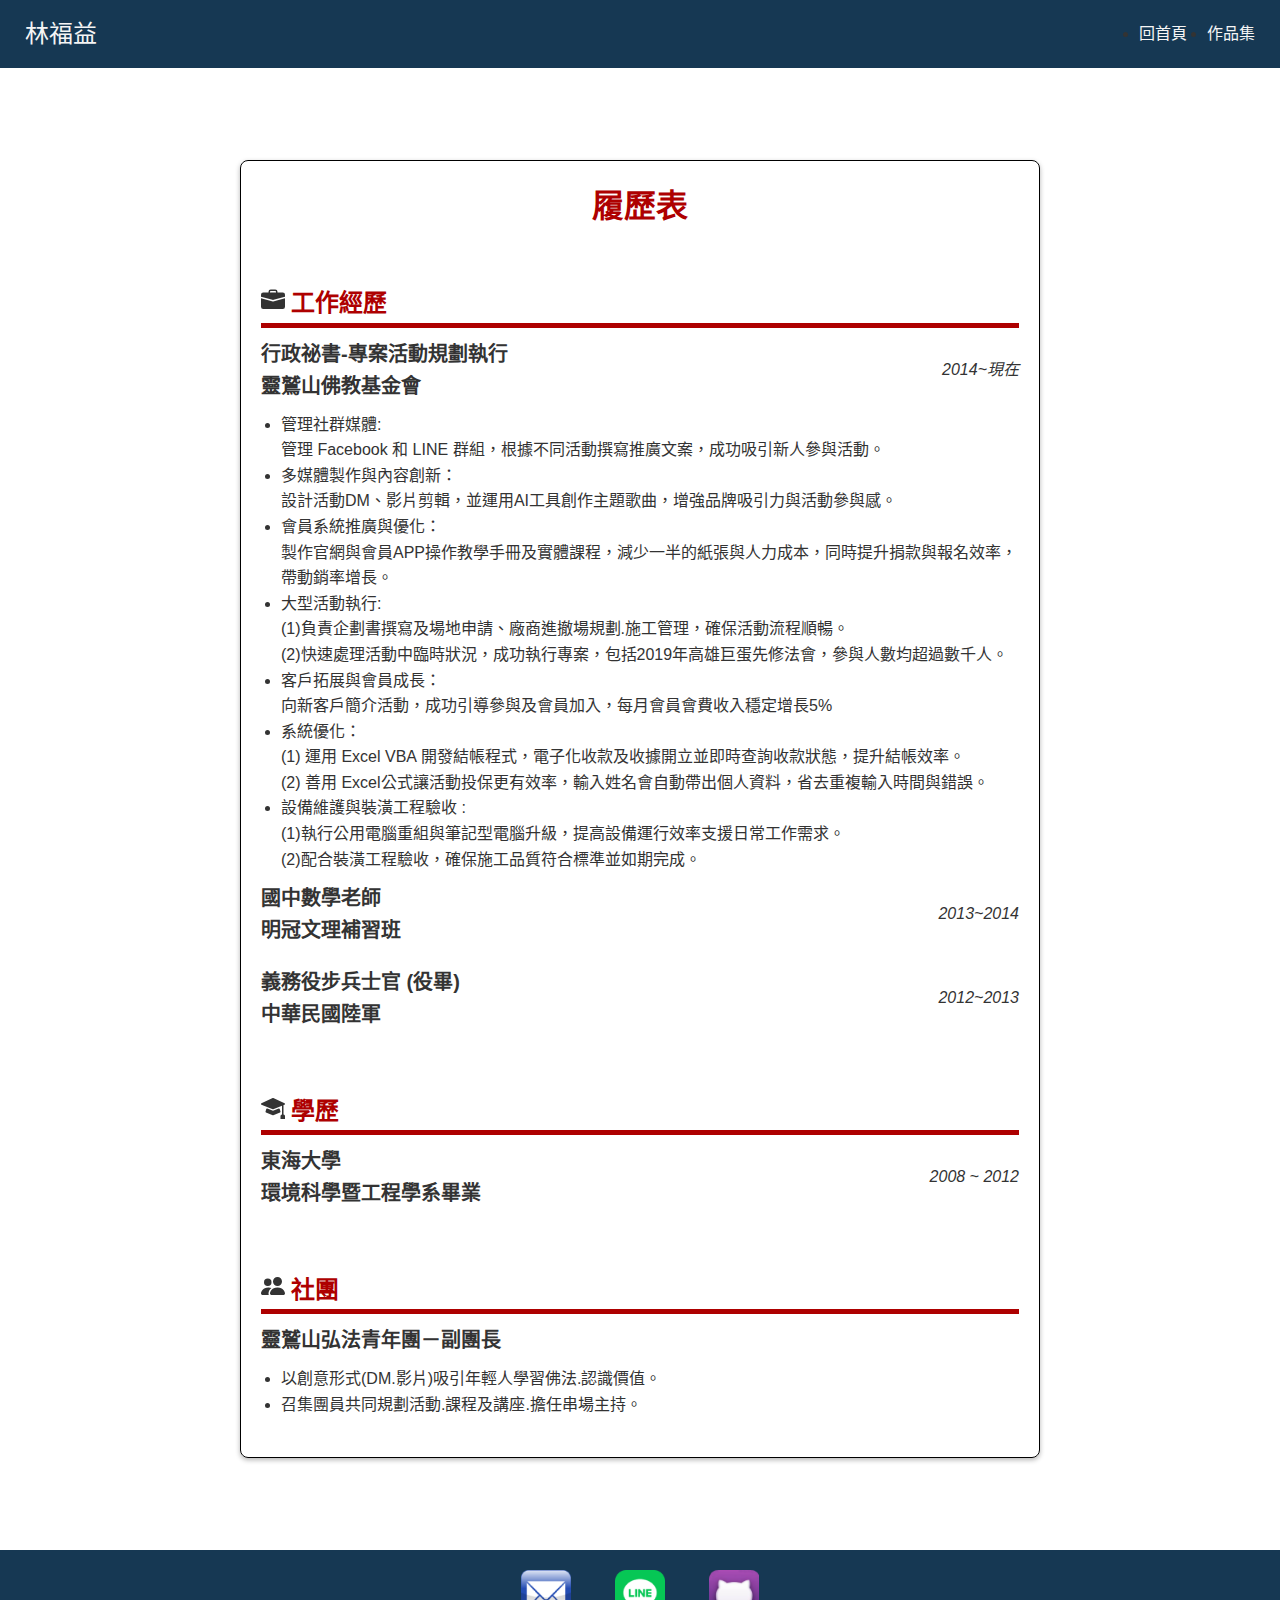
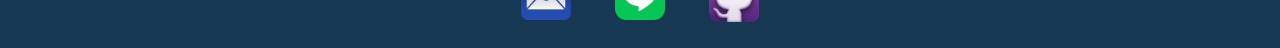
==== resume.html @ 6e5eead7 "Initial commit" ====
<!DOCTYPE html>
<html lang="zh-TW">
<head>
    <meta charset="UTF-8">
    <meta name="viewport" content="width=device-width, initial-scale=1.0">
    <title>Resume</title>
    <link rel="stylesheet" href="./all.css/reset.css">
    <link rel="stylesheet" href="./all.css/universal.css">
    <link rel="stylesheet" href="./all.css/nav_footer.css">
    <link rel="stylesheet" href="./all.css/resume.css">
</head>
<body>
    <nav class="navbar">
        <h1 class="navbar-logo">林福益</h1>
        <ul class="nav-links">
            <li>
                <a href="./index.html">回首頁</a>
            </li>
            <li>
                <a href="./portfolio.html">作品集</a>
            </li>
        </ul>
        <div class="hamburger">
            <div></div>
            <div></div>
            <div></div>
        </div>
    </nav>
    <!-- Links for mobile -->
    <ul class="mobile-menu" id="mobileMenu">
        <li>
            <a href="./index.html">回首頁</a>
        </li>
        <li>
            <a href="./portfolio.html">作品集</a>
        </li>
    </ul>
    <div class="container">
    <div class="resume">
        <header>
            <h1 class="resumeTitle">履歷表</h1>
        </header>
        <section class="workExperince">
            <svg xmlns="http://www.w3.org/2000/svg" width="24" height="24" fill="currentColor" class="bi bi-briefcase-fill" viewBox="0 0 16 16" style="position: relative;top:35;">
                <path d="M6.5 1A1.5 1.5 0 0 0 5 2.5V3H1.5A1.5 1.5 0 0 0 0 4.5v1.384l7.614 2.03a1.5 1.5 0 0 0 .772 0L16 5.884V4.5A1.5 1.5 0 0 0 14.5 3H11v-.5A1.5 1.5 0 0 0 9.5 1zm0 1h3a.5.5 0 0 1 .5.5V3H6v-.5a.5.5 0 0 1 .5-.5"/>
                <path d="M0 12.5A1.5 1.5 0 0 0 1.5 14h13a1.5 1.5 0 0 0 1.5-1.5V6.85L8.129 8.947a.5.5 0 0 1-.258 0L0 6.85z"/>
              </svg>
            <h2>工作經歷</h2>
            <div class="job">
                <div class="positionTime">    
                    <h3>行政祕書-專案活動規劃執行  
                    </br>靈鷲山佛教基金會</h3>
                    <p>2014~現在</p>
                </div>
                <ul>
                    <li>
                        管理社群媒體:
                        </br>管理 Facebook 和 LINE 群組，根據不同活動撰寫推廣文案，成功吸引新人參與活動。
                    </li>
                    <li>
                        多媒體製作與內容創新：
                        </br>設計活動DM、影片剪輯，並運用AI工具創作主題歌曲，增強品牌吸引力與活動參與感。 
                    </li>
                    <li>
                        會員系統推廣與優化：
                        </br>製作官網與會員APP操作教學手冊及實體課程，減少一半的紙張與人力成本，同時提升捐款與報名效率，帶動銷率增長。    
                    </li>
                    <li>
                        大型活動執行:
                        </br>(1)負責企劃書撰寫及場地申請、廠商進撤場規劃.施工管理，確保活動流程順暢。
                        </br>(2)快速處理活動中臨時狀況，成功執行專案，包括2019年高雄巨蛋先修法會，參與人數均超過數千人。  
                    </li>
                    <li>
                        客戶拓展與會員成長：
                        </br>向新客戶簡介活動，成功引導參與及會員加入，每月會員會費收入穩定增長5%
                    </li>
                    <li>
                        系統優化：
                        </br>(1) 運用 Excel VBA 開發結帳程式，電子化收款及收據開立並即時查詢收款狀態，提升結帳效率。
                        </br>(2) 善用 Excel公式讓活動投保更有效率，輸入姓名會自動帶出個人資料，省去重複輸入時間與錯誤。            
                    </li>
                    <li>
                        設備維護與裝潢工程驗收 :
                        </br>(1)執行公用電腦重組與筆記型電腦升級，提高設備運行效率支援日常工作需求。
                        </br>(2)配合裝潢工程驗收，確保施工品質符合標準並如期完成。
                    </li>
                </ul>
                <div class="positionTime">    
                    <h3>國中數學老師 
                    </br> 明冠文理補習班</h3>
                    <p>2013~2014</p>
                </div>
                <div class="positionTime">    
                    <h3>義務役步兵士官 (役畢)  
                    </br> 中華民國陸軍</h3>
                    <p>2012~2013</p>
                </div>
            </div>
        </section>
        <section class="education">
            <svg xmlns="http://www.w3.org/2000/svg" width="24" height="24" fill="currentColor" class="bi bi-mortarboard-fill" viewBox="0 0 16 16" style="position: relative;top:35;">
                <path d="M8.211 2.047a.5.5 0 0 0-.422 0l-7.5 3.5a.5.5 0 0 0 .025.917l7.5 3a.5.5 0 0 0 .372 0L14 7.14V13a1 1 0 0 0-1 1v2h3v-2a1 1 0 0 0-1-1V6.739l.686-.275a.5.5 0 0 0 .025-.917z"/>
                <path d="M4.176 9.032a.5.5 0 0 0-.656.327l-.5 1.7a.5.5 0 0 0 .294.605l4.5 1.8a.5.5 0 0 0 .372 0l4.5-1.8a.5.5 0 0 0 .294-.605l-.5-1.7a.5.5 0 0 0-.656-.327L8 10.466z"/>
              </svg>
            <h2>學歷</h2>
            <div class="positionTime"> 
            <h3>東海大學
            </br>環境科學暨工程學系畢業</h3>
            <p>2008 ~ 2012</p>
            </div>
        </section>
        <section class="volunteer">
            <svg xmlns="http://www.w3.org/2000/svg" width="24" height="24" fill="currentColor" class="bi bi-people-fill" viewBox="0 0 16 16" style="position: relative;top:35;">
                <path d="M7 14s-1 0-1-1 1-4 5-4 5 3 5 4-1 1-1 1zm4-6a3 3 0 1 0 0-6 3 3 0 0 0 0 6m-5.784 6A2.24 2.24 0 0 1 5 13c0-1.355.68-2.75 1.936-3.72A6.3 6.3 0 0 0 5 9c-4 0-5 3-5 4s1 1 1 1zM4.5 8a2.5 2.5 0 1 0 0-5 2.5 2.5 0 0 0 0 5"/>
              </svg>
            <h2>社團</h2>
            <h3>靈鷲山弘法青年團－副團長</h3>
            <ul>
                <li>以創意形式(DM.影片)吸引年輕人學習佛法.認識價值。</li>
                <li>召集團員共同規劃活動.課程及講座.擔任串場主持。</li>
            </ul>
        </section>
    </div>
</div>
    <!-- 61-65 頁尾結構 -->
    <div class="footer">
        <a href="mailto:jackyboy9898@hotmail.com" target="_blank"><img src="./images/email.png" alt="email"></a>
        <a href="https://line.me/ti/p/RTV0yplRGM" target="_blank"><img src="./images/LINE.png" alt="line"></a>
        <a href="https://github.com/0707Felix" target="_blank"><img src="./images/gitHub.png" alt="github"></a>
</div> 

    <script src="./all.js/nav.js"></script>
</body>
</html>
---- all.css/universal.css ----
.container{
    max-width: 1296px;
    margin: 0 auto;
    padding: 12px;
    }
    img{
        display: block; 
        max-width: 100%;
        height: auto;
    }
    a {
        text-decoration: none;
        color: black;
      }
    body {
        font-family: "Noto Sans TC", sans-serif;
        font-weight: 400;
        line-height: 1.5;
    }
---- all.css/nav_footer.css ----
.navbar{
	display: flex;
	justify-content: space-between;
	align-items: center;
	padding: 15px 25px;
	background-color:#163853;
}
.navbar-logo{
	font-size: 24px;
	color: #f5f5f5;
}
.nav-links{
	display: flex;
	justify-content: space-between;
	align-items: center;
	gap:20px;
}
.nav-links a{
	transition: color 0.5s;
	color: #f5f5f5;
}
.nav-links a:hover {
	color: #FFD700;
  }
.hamburger{
	display: none;
	flex-direction: column;
	gap: 5px;
	cursor: pointer;
}
.hamburger div{
	width: 25px;
	height: 3px;
	background-color: #f5f5f5;
}

@media(max-width:768px){
	.nav-links{
		display: none;
	}
	.hamburger{
		display: flex;
	}
	.mobile-menu.active {
        display: flex;
      }
}

/*125開始對手機MENU樣式進行設定*/
.mobile-menu{
	display: none;
	flex-direction: column;
	gap: 10px;
	background:#214f77;
	padding: 10px;
	text-align: center;
}
.mobile-menu a{
transition: color 0.5s;
color: #f5f5f5;
}
.mobile-menu a:hover {
	color:  #FFD700;
}


.footer{
	background: #163853;
	text-align: center;
}
.footer a{
	display:inline-block;
	margin: 20px;
	width:	50px;
	height: 50px;
 	transition: width 0.5s,height 0.5s;
}
.footer a:hover{
	width: 70px;
	height: 70px;
	transition: width 1s,height 1s;
}
---- all.css/resume.css ----
body {
    font-family: 'Arial', sans-serif;
    color: #333;
    line-height: 1.6;
    }
.positionTime{
    display: flex;
    justify-content: space-between;
    align-items: center;
}
.positionTime p {
    font-style: italic;
}
.resume {
    border: 1px solid #000;
    max-width: 800px;
    margin: 80px auto;
    padding: 20px;
    border-radius: 8px;
    box-shadow: 0 2px 5px rgba(0, 0, 0, 0.295); 
}    
.resumeTitle {
    color: #ae0000;
    text-align: center;
    margin-bottom: 20px;
    font-size: 32px;
    font-weight: 800;
}
section {
    margin-bottom: 20px;
}
h2 {
    font-size: 24px;
    color: #ae0000;
    border-bottom:5px  solid#ae0000;
    padding-left: 30px;
    font-weight: 700;
}
h3 {
    font-size: 20px;
    margin: 10px 0;
    font-weight: 600;
}
ul{
    padding-left: 20px;
    list-style: disc;
}
.learnTime{
    display: flex;
}
@media (max-width: 768px) {
    .resume {
        padding: 15px;
        margin: 20px auto;
    }
    .resumeTitle {
        font-size: 28px;
        margin: 0px;
    }
    h2 {
        font-size: 20px;
    }
    h3 {
        font-size: 18px;
    }
    section {
        margin-bottom: 5px;
    }
}
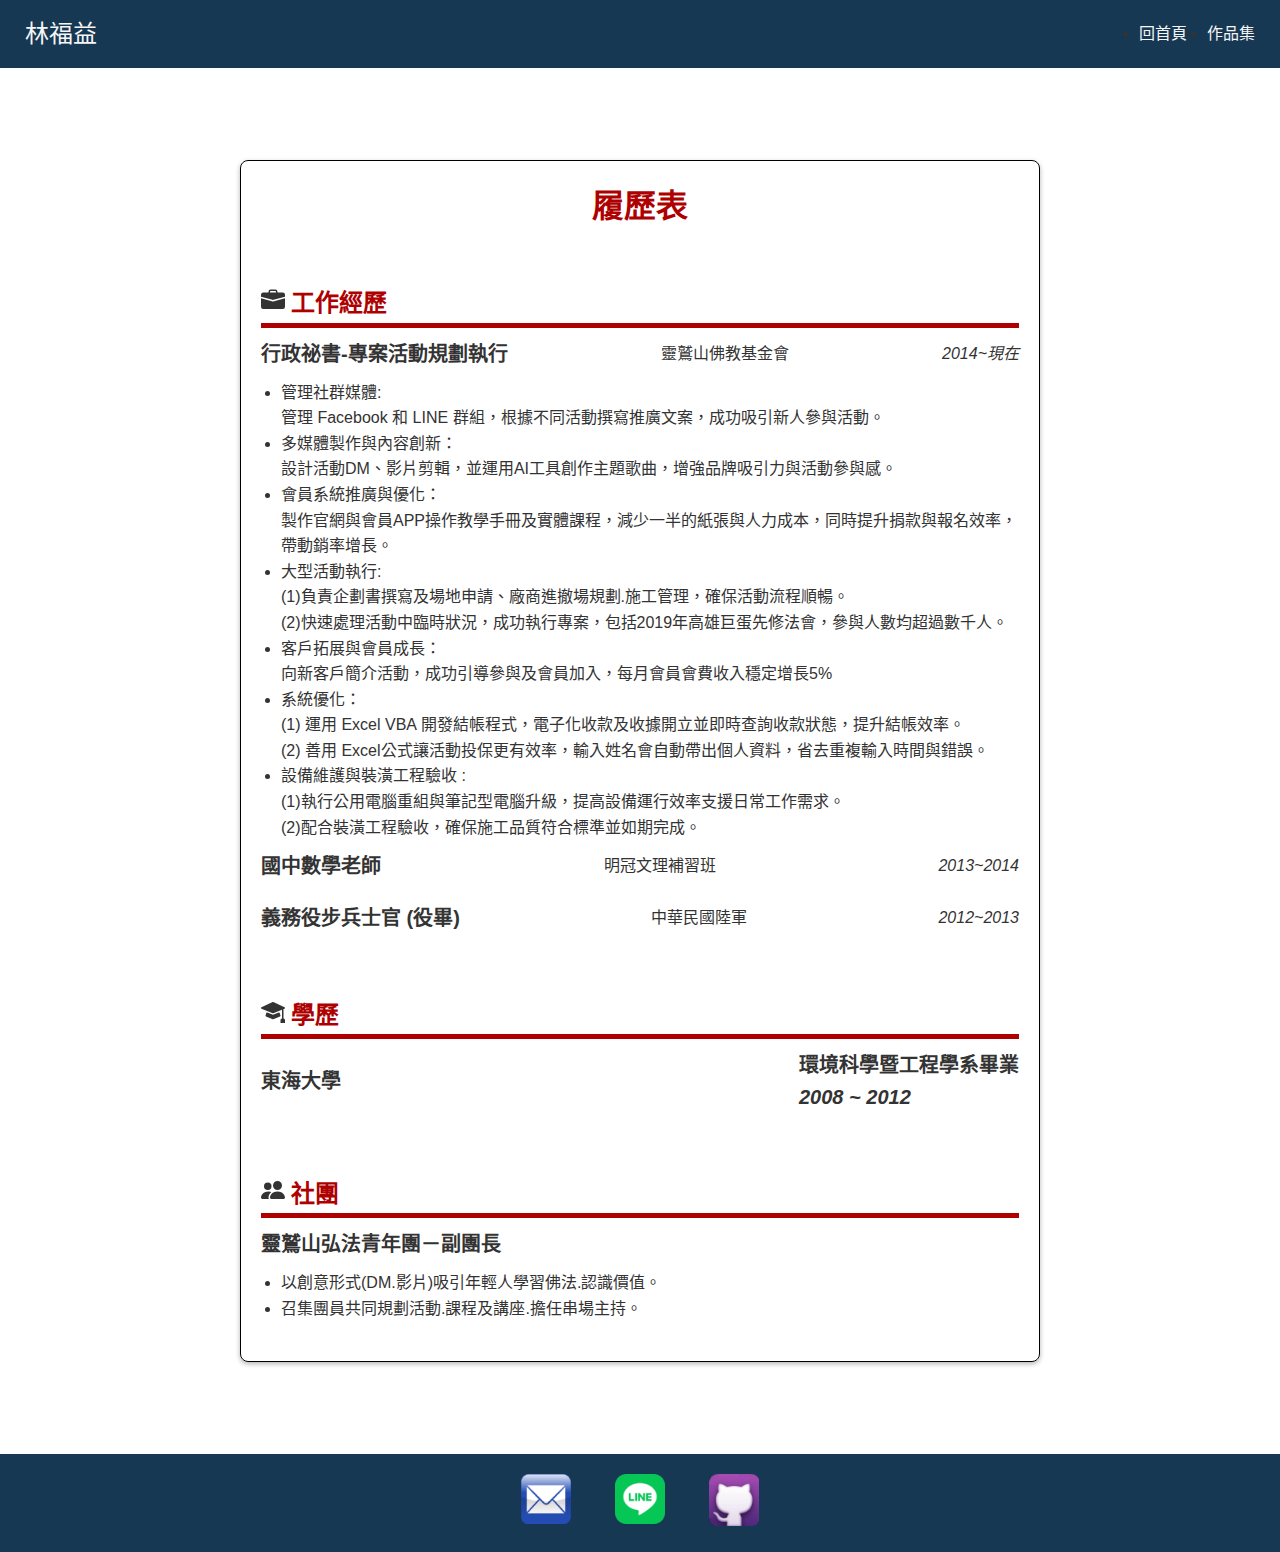
==== commit 44ce5b2d: "Update resume.html" ====
--- a/resume.html
+++ b/resume.html
@@ -48,8 +48,8 @@
             <h2>工作經歷</h2>
             <div class="job">
                 <div class="positionTime">    
-                    <h3>行政祕書-專案活動規劃執行  
-                    </br>靈鷲山佛教基金會</h3>
+                    <h3>行政祕書-專案活動規劃執行</h3>  
+                    <span class="h3">靈鷲山佛教基金會</span>
                     <p>2014~現在</p>
                 </div>
                 <ul>
@@ -86,13 +86,13 @@
                     </li>
                 </ul>
                 <div class="positionTime">    
-                    <h3>國中數學老師 
-                    </br> 明冠文理補習班</h3>
+                    <h3>國中數學老師 </h3>
+                    <span class"h3"> 明冠文理補習班</span>
                     <p>2013~2014</p>
                 </div>
                 <div class="positionTime">    
-                    <h3>義務役步兵士官 (役畢)  
-                    </br> 中華民國陸軍</h3>
+                    <h3>義務役步兵士官 (役畢) </h3>
+                    <span class="h3"> 中華民國陸軍</span>
                     <p>2012~2013</p>
                 </div>
             </div>
@@ -104,8 +104,8 @@
               </svg>
             <h2>學歷</h2>
             <div class="positionTime"> 
-            <h3>東海大學
-            </br>環境科學暨工程學系畢業</h3>
+            <h3>東海大學<h3>
+            <span class="h3">環境科學暨工程學系畢業</span>
             <p>2008 ~ 2012</p>
             </div>
         </section>
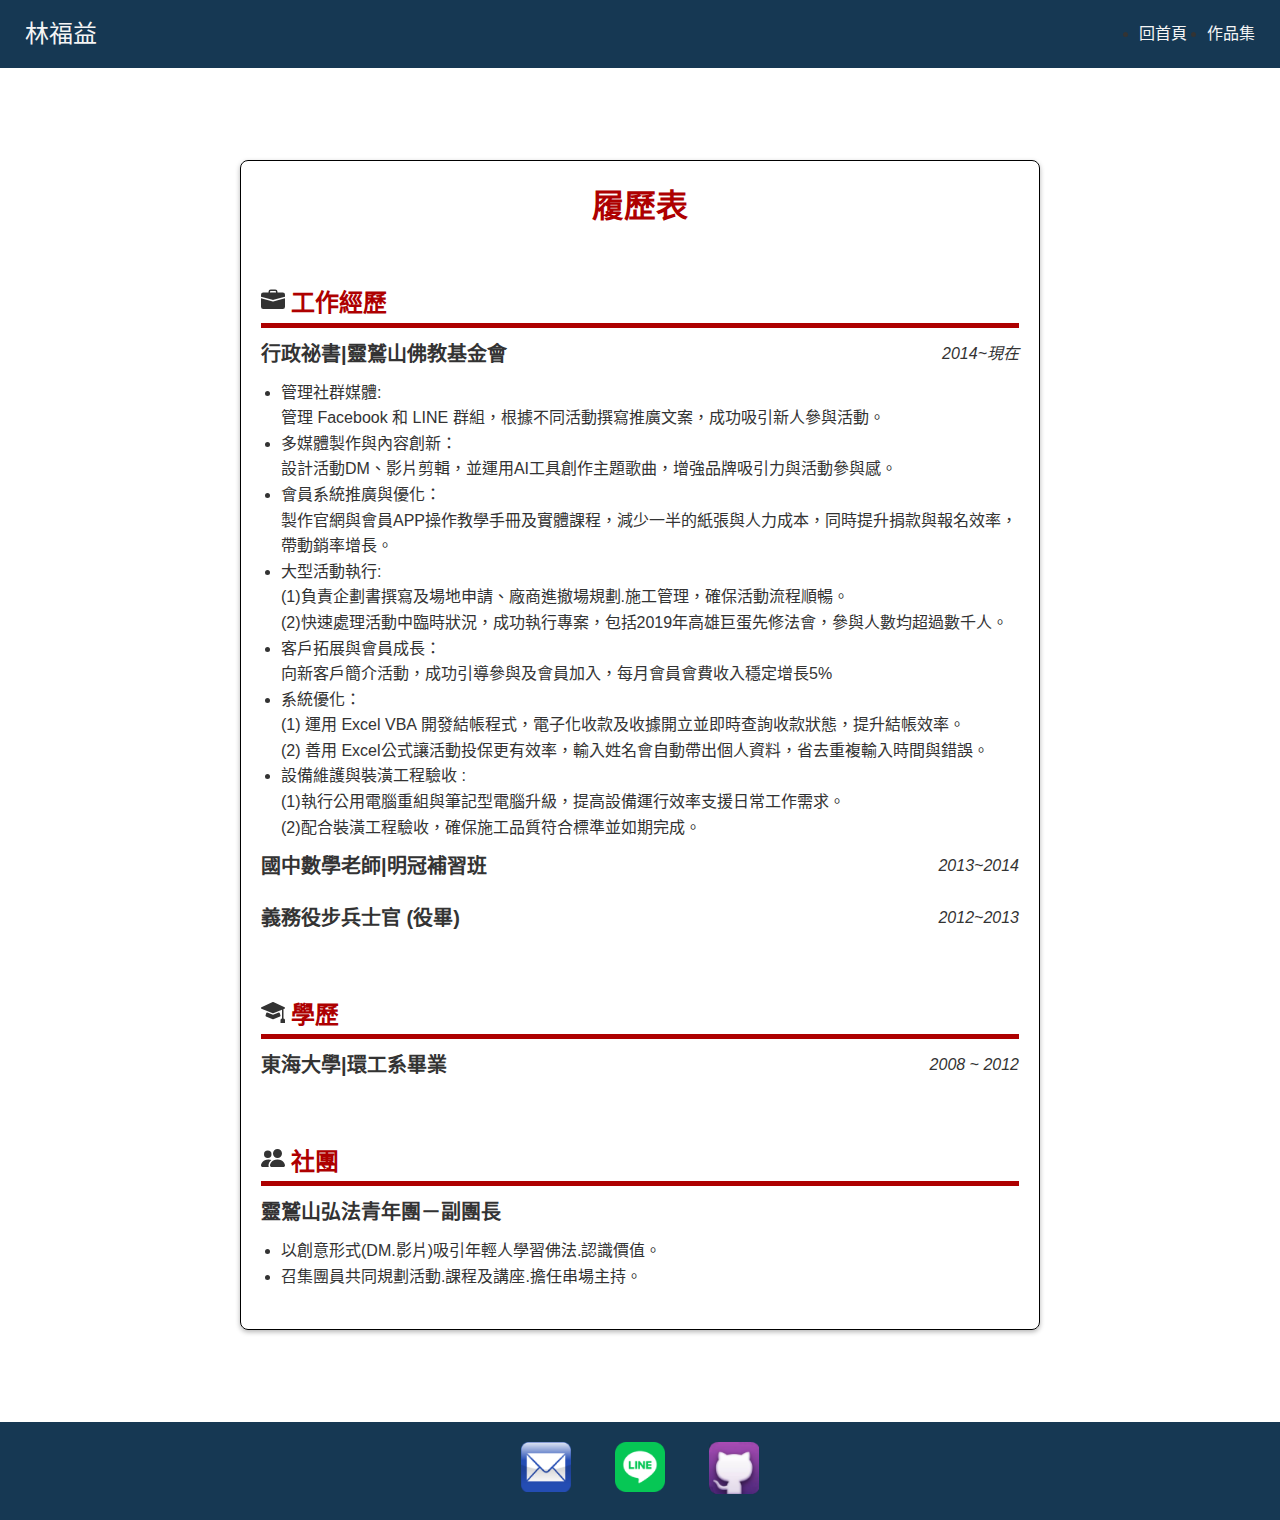
==== commit 8d8a33e1: "Update resume.html" ====
--- a/resume.html
+++ b/resume.html
@@ -48,8 +48,7 @@
             <h2>工作經歷</h2>
             <div class="job">
                 <div class="positionTime">    
-                    <h3>行政祕書-專案活動規劃執行</h3>  
-                    <span class="h3">靈鷲山佛教基金會</span>
+                    <h3>行政祕書|靈鷲山佛教基金會</h3>  
                     <p>2014~現在</p>
                 </div>
                 <ul>
@@ -86,13 +85,11 @@
                     </li>
                 </ul>
                 <div class="positionTime">    
-                    <h3>國中數學老師 </h3>
-                    <span class"h3"> 明冠文理補習班</span>
+                    <h3>國中數學老師|明冠補習班</h3>
                     <p>2013~2014</p>
                 </div>
                 <div class="positionTime">    
                     <h3>義務役步兵士官 (役畢) </h3>
-                    <span class="h3"> 中華民國陸軍</span>
                     <p>2012~2013</p>
                 </div>
             </div>
@@ -104,8 +101,7 @@
               </svg>
             <h2>學歷</h2>
             <div class="positionTime"> 
-            <h3>東海大學<h3>
-            <span class="h3">環境科學暨工程學系畢業</span>
+            <h3>東海大學|環工系畢業</h3>
             <p>2008 ~ 2012</p>
             </div>
         </section>
